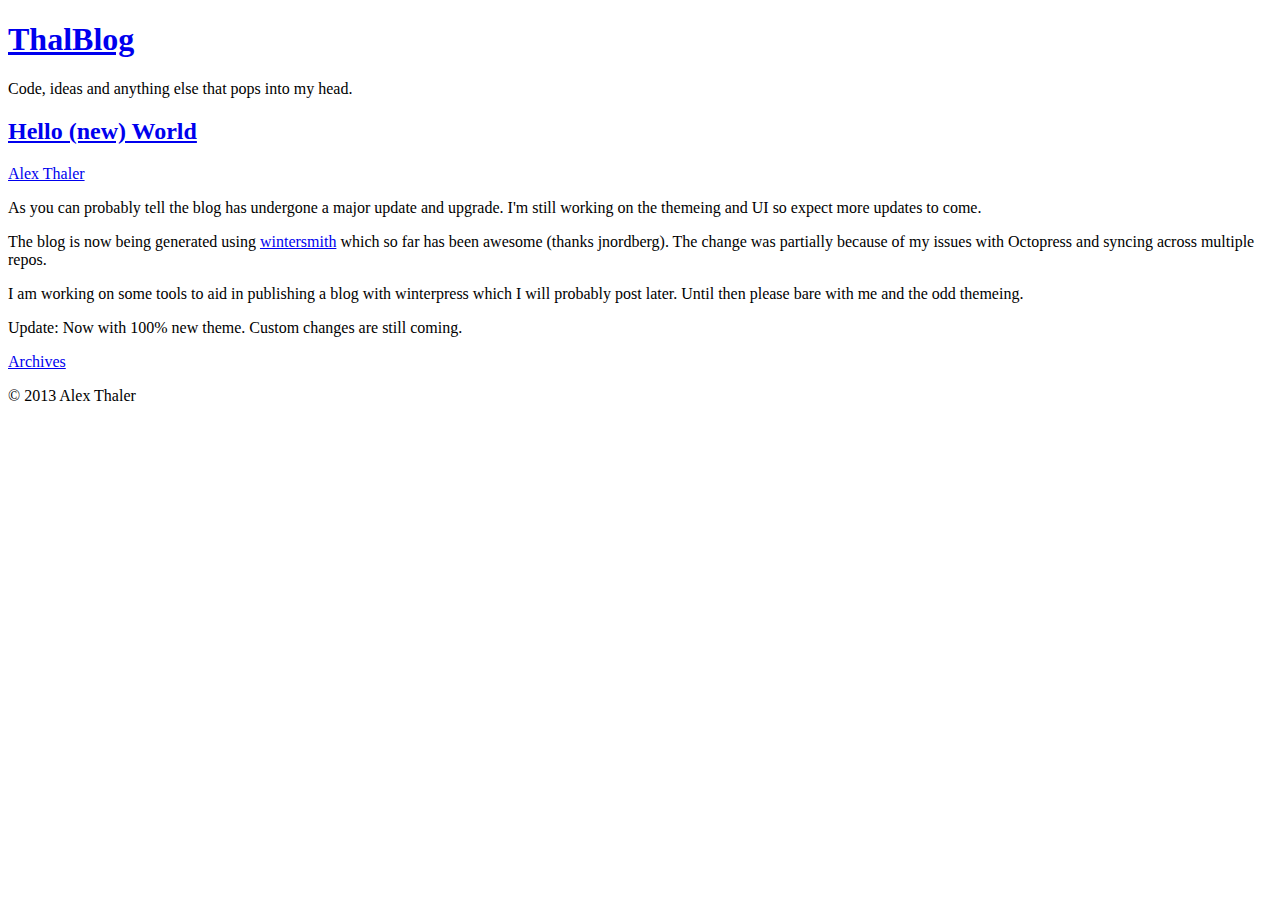
==== index.html @ 887e19d9 "update on 4-6-2013 1100" ====
<!DOCTYPE html>
<html lang="en">
  <head>
    <meta charset="utf-8">
    <title>ThalBlog
    </title>
    <link rel="alternate" href="http://alexthaler.github.io/feed.xml" type="application/rss+xml" title="Code, ideas and anything else that pops into my head.">
    <link rel="stylesheet" href="/css/main.css">
  </head>
  <body>
    <header>
      <div class="inner">
        <h1><a href="http://alexthaler.github.io" class="darklink">ThalBlog</a></h1>
        <p>Code, ideas and anything else that pops into my head.</p>
      </div>
    </header>
    <div id="content">
      <article class="post">
        <header>
          <h2><a href="/articles/hello_world/">Hello (new) World</a></h2>
          <p><span class="author"><a href="mailto:alexgthaler@gmail.com">Alex Thaler</a></span>
          </p>
        </header>
        <section class="content"><p>As you can probably tell the blog has undergone a major update and upgrade.  I&apos;m still working on the themeing and UI so expect more updates to come.  

</p>
<p>The blog is now being generated using <a href="http://jnordberg.github.com/wintersmith/">wintersmith</a> which so far has been awesome (thanks jnordberg).  The change was partially because of my issues with Octopress and syncing across multiple repos.

</p>
<p>I am working on some tools to aid in publishing a blog with winterpress which I will probably post later.  Until then please bare with me and the odd themeing.  

</p>
<p>Update: Now with 100% new theme.  Custom changes are still coming.

</p>
</section>
      </article><a href="archive.html" id="archive" class="darklink">Archives</a>
    </div>
    <footer>
      <div class="inner">
        <p>&copy; 2013 Alex Thaler</p>
      </div>
    </footer>
  </body>
</html>
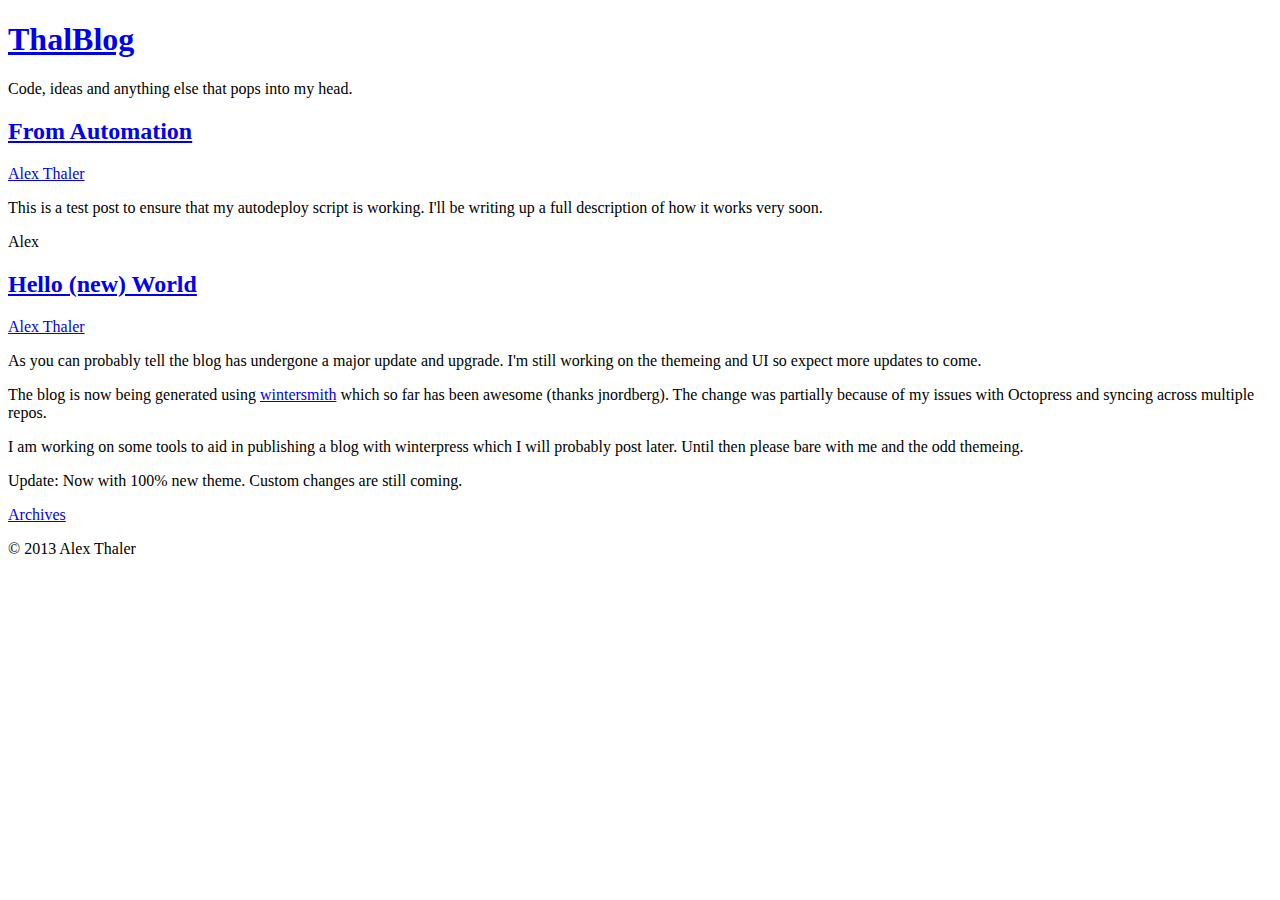
==== commit 1655741d: "Update at Sat Apr  6 11:46:32 CDT 2013" ====
--- a/index.html
+++ b/index.html
@@ -15,6 +15,18 @@
       </div>
     </header>
     <div id="content">
+      <article class="post">
+        <header>
+          <h2><a href="/articles/from_automation/">From Automation</a></h2>
+          <p><span class="author"><a href="mailto:alexgthaler@gmail.com">Alex Thaler</a></span>
+          </p>
+        </header>
+        <section class="content"><p>This is a test post to ensure that my autodeploy script is working.  I&apos;ll be writing up a full description of how it works very soon.
+
+</p>
+<p>Alex</p>
+</section>
+      </article>
       <article class="post">
         <header>
           <h2><a href="/articles/hello_world/">Hello (new) World</a></h2>
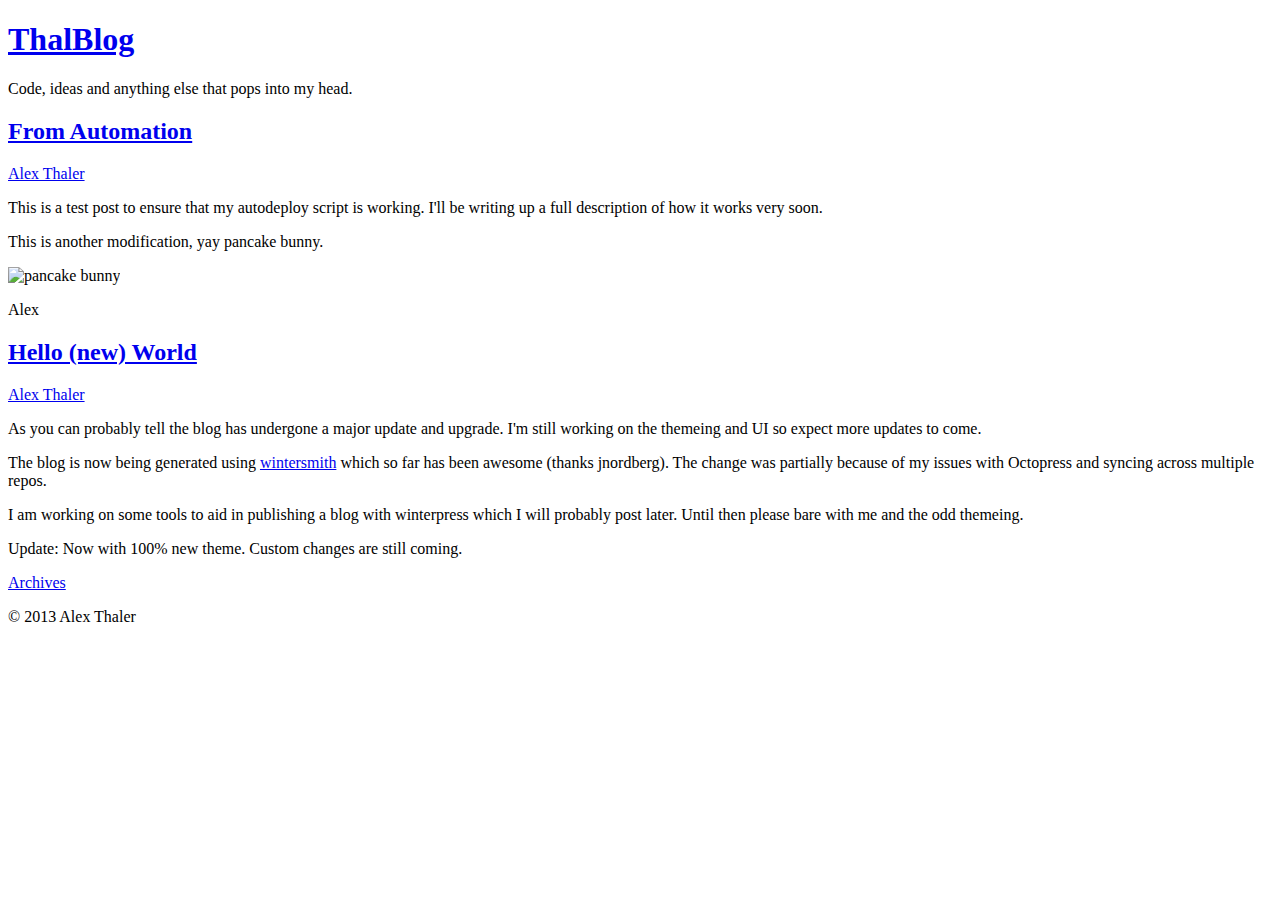
==== commit 84e80c31: "Update at Sat Apr  6 11:54:45 CDT 2013" ====
--- a/index.html
+++ b/index.html
@@ -22,6 +22,12 @@
           </p>
         </header>
         <section class="content"><p>This is a test post to ensure that my autodeploy script is working.  I&apos;ll be writing up a full description of how it works very soon.
+
+</p>
+<p>This is another modification, yay pancake bunny.
+
+</p>
+<p><img src="http://2.bp.blogspot.com/_PdnZ8gzHzOw/RtPSE1XxIAI/AAAAAAAAAZ4/iJvmpB_VLdo/s400/bunny_pancake.jpg" alt="pancake bunny">
 
 </p>
 <p>Alex</p>
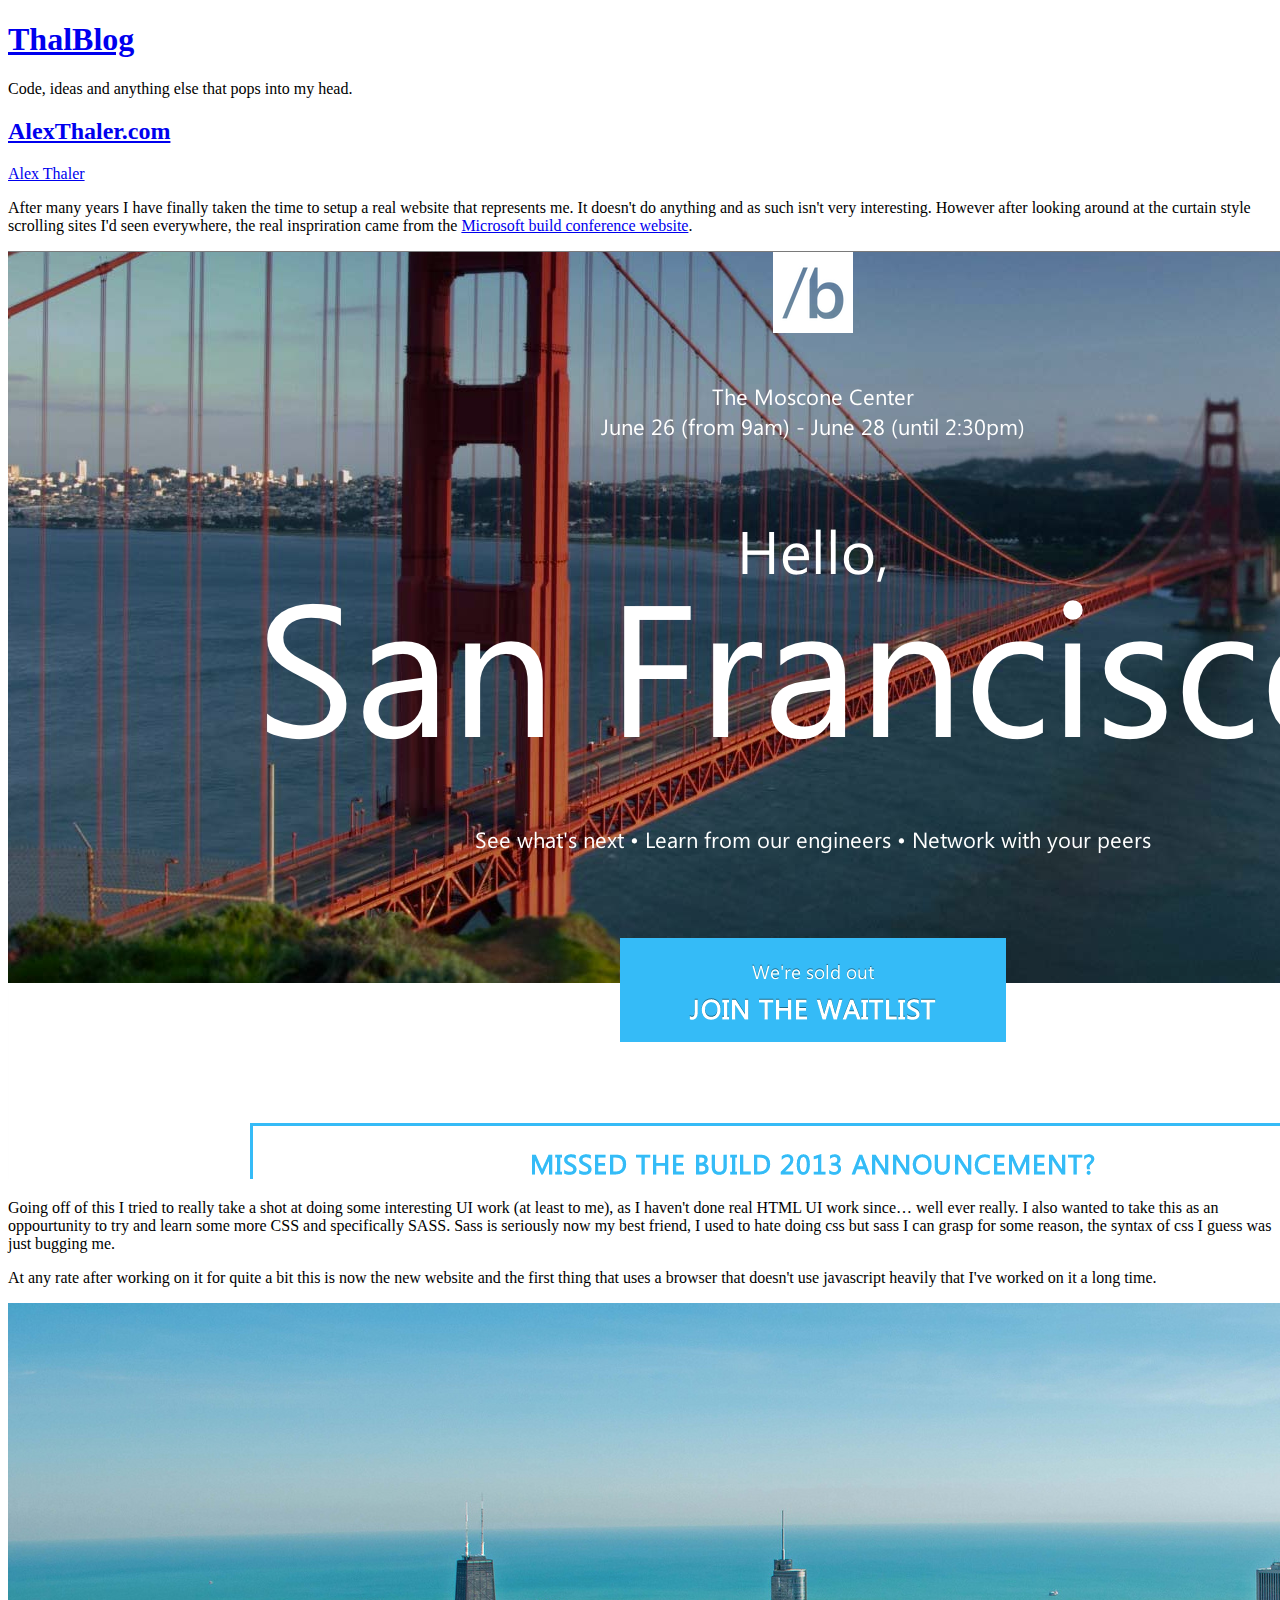
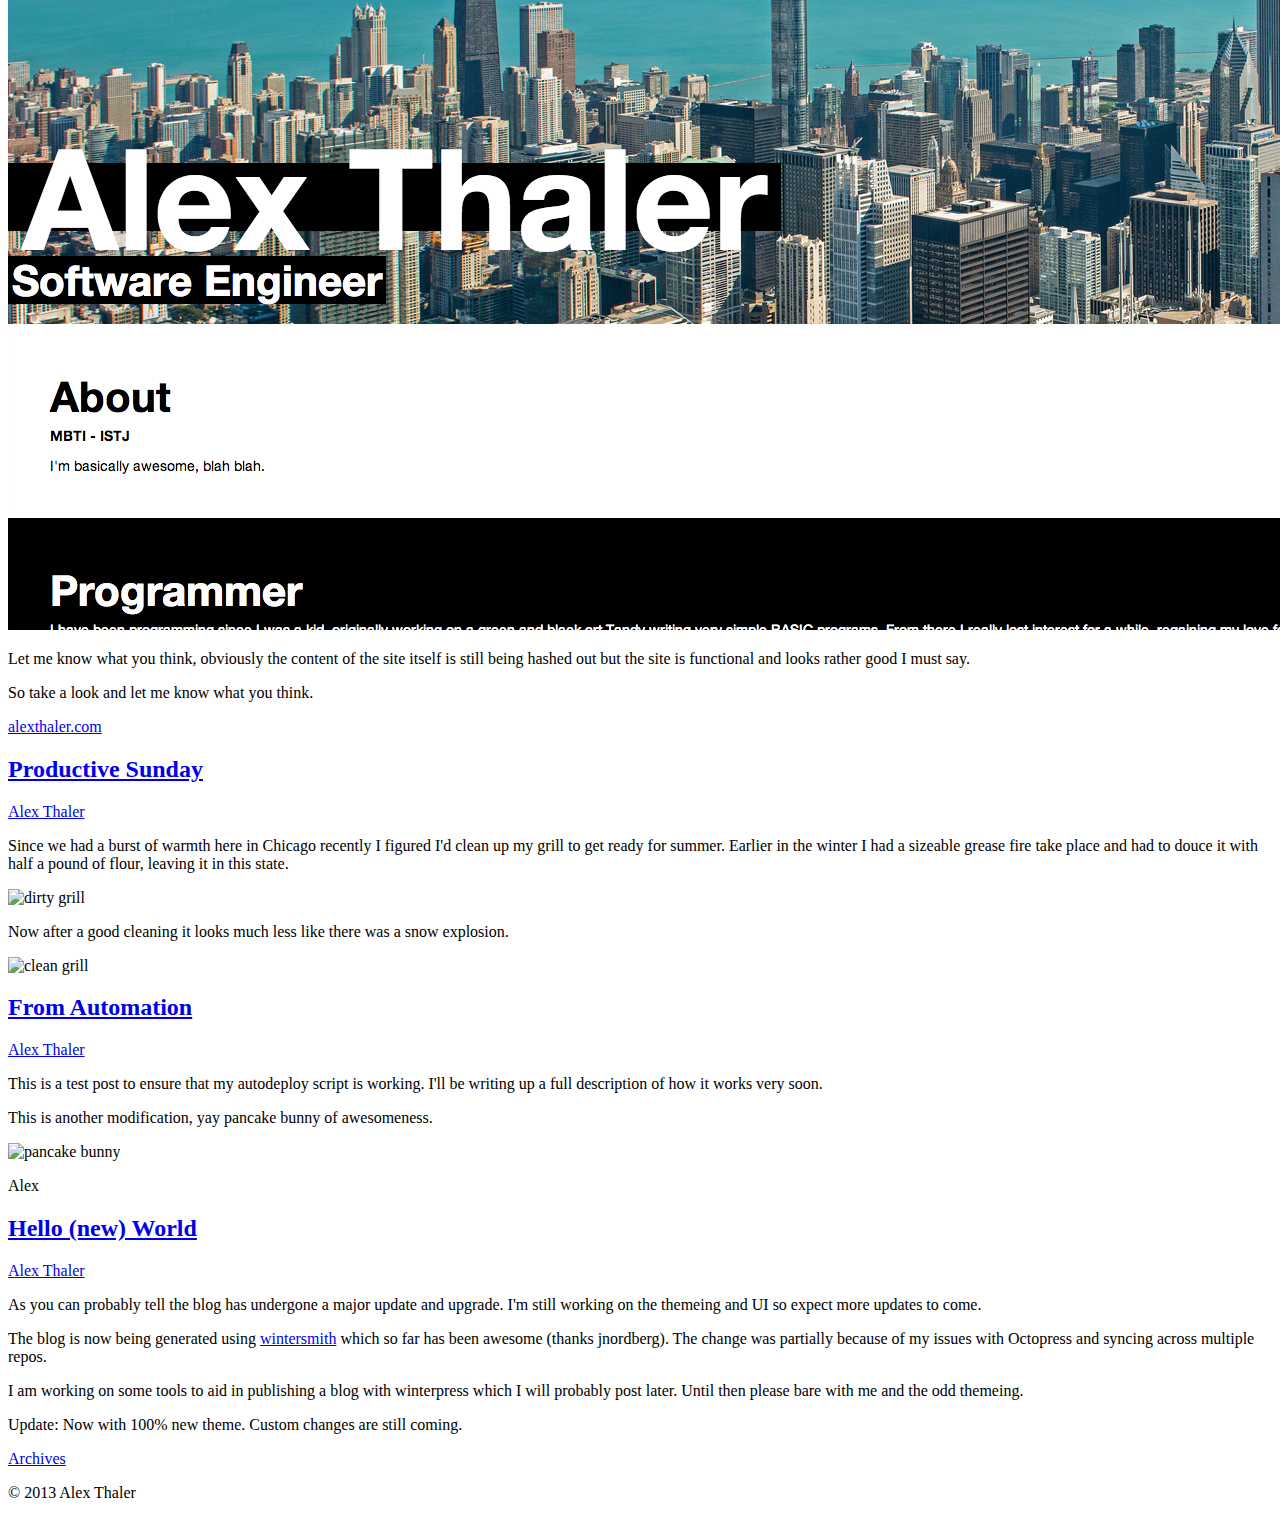
==== commit ea4bb117: "Update at Sat Apr 20 13:13:17 CDT 2013" ====
--- a/index.html
+++ b/index.html
@@ -6,6 +6,17 @@
     </title>
     <link rel="alternate" href="http://alexthaler.github.io/feed.xml" type="application/rss+xml" title="Code, ideas and anything else that pops into my head.">
     <link rel="stylesheet" href="/css/main.css">
+    <script type="text/javascript">
+      var _gaq = _gaq || [];
+      _gaq.push(['_setAccount', 'UA-37141391-1']);
+      _gaq.push(['_trackPageview']);
+      
+      (function() {
+        var ga = document.createElement('script'); ga.type = 'text/javascript'; ga.async = true;
+        ga.src = ('https:' == document.location.protocol ? 'https://ssl' : 'http://www') + '.google-analytics.com/ga.js';
+        var s = document.getElementsByTagName('script')[0]; s.parentNode.insertBefore(ga, s);
+      })();
+    </script>
   </head>
   <body>
     <header>
@@ -17,6 +28,54 @@
     <div id="content">
       <article class="post">
         <header>
+          <h2><a href="/articles/new_website/">AlexThaler.com</a></h2>
+          <p><span class="author"><a href="mailto:alexgthaler@gmail.com">Alex Thaler</a></span>
+          </p>
+        </header>
+        <section class="content"><p>After many years I have finally taken the time to setup a real website that represents me.  It doesn&apos;t do anything and as such isn&apos;t very interesting.  However after looking around at the curtain style scrolling sites I&apos;d seen everywhere, the real inspriration came from the <a href="http://www.buildwindows.com/">Microsoft build conference website</a>.
+
+</p>
+<p><img src="/img/msft-build-screenie.png" alt="screenshot of the build page incase it is removed">
+
+</p>
+<p>Going off of this I tried to really take a shot at doing some interesting UI work (at least to me), as I haven&apos;t done real HTML UI work since… well ever really.  I also wanted to take this as an oppourtunity to try and learn some more CSS and specifically SASS.  Sass is seriously now my best friend, I used to hate doing css but sass I can grasp for some reason, the syntax of css I guess was just bugging me.  
+
+</p>
+<p>At any rate after working on it for quite a bit this is now the new website and the first thing that uses a browser that doesn&apos;t use javascript heavily that I&apos;ve worked on it a long time.  
+
+</p>
+<p><a href="http://www.alexthaler.com"><img src="/img/site-screenie.png" alt="it&apos;s sooo pretty!"></a>
+
+</p>
+<p>Let me know what you think, obviously the content of the site itself is still being hashed out but the site is functional and looks rather good I must say.   
+
+</p>
+<p>So take a look and let me know what you think.
+
+</p>
+<p><a href="http://www.alexthaler.com">alexthaler.com</a> </p>
+</section>
+      </article>
+      <article class="post">
+        <header>
+          <h2><a href="/articles/grill_clean/">Productive Sunday</a></h2>
+          <p><span class="author"><a href="mailto:alexgthaler@gmail.com">Alex Thaler</a></span>
+          </p>
+        </header>
+        <section class="content"><p>Since we had a burst of warmth here in Chicago recently I figured I&apos;d clean up my grill to get ready for summer.  Earlier in the winter I had a sizeable grease fire take place and had to douce it with half a pound of flour, leaving it in this state.
+
+</p>
+<p><img src="/img/dirtygrill.JPG" alt="dirty grill">
+
+</p>
+<p>Now after a good cleaning it looks much less like there was a snow explosion.
+
+</p>
+<p><img src="/img/cleangrill.JPG" alt="clean grill"></p>
+</section>
+      </article>
+      <article class="post">
+        <header>
           <h2><a href="/articles/from_automation/">From Automation</a></h2>
           <p><span class="author"><a href="mailto:alexgthaler@gmail.com">Alex Thaler</a></span>
           </p>
@@ -24,7 +83,7 @@
         <section class="content"><p>This is a test post to ensure that my autodeploy script is working.  I&apos;ll be writing up a full description of how it works very soon.
 
 </p>
-<p>This is another modification, yay pancake bunny.
+<p>This is another modification, yay pancake bunny of awesomeness.
 
 </p>
 <p><img src="http://2.bp.blogspot.com/_PdnZ8gzHzOw/RtPSE1XxIAI/AAAAAAAAAZ4/iJvmpB_VLdo/s400/bunny_pancake.jpg" alt="pancake bunny">
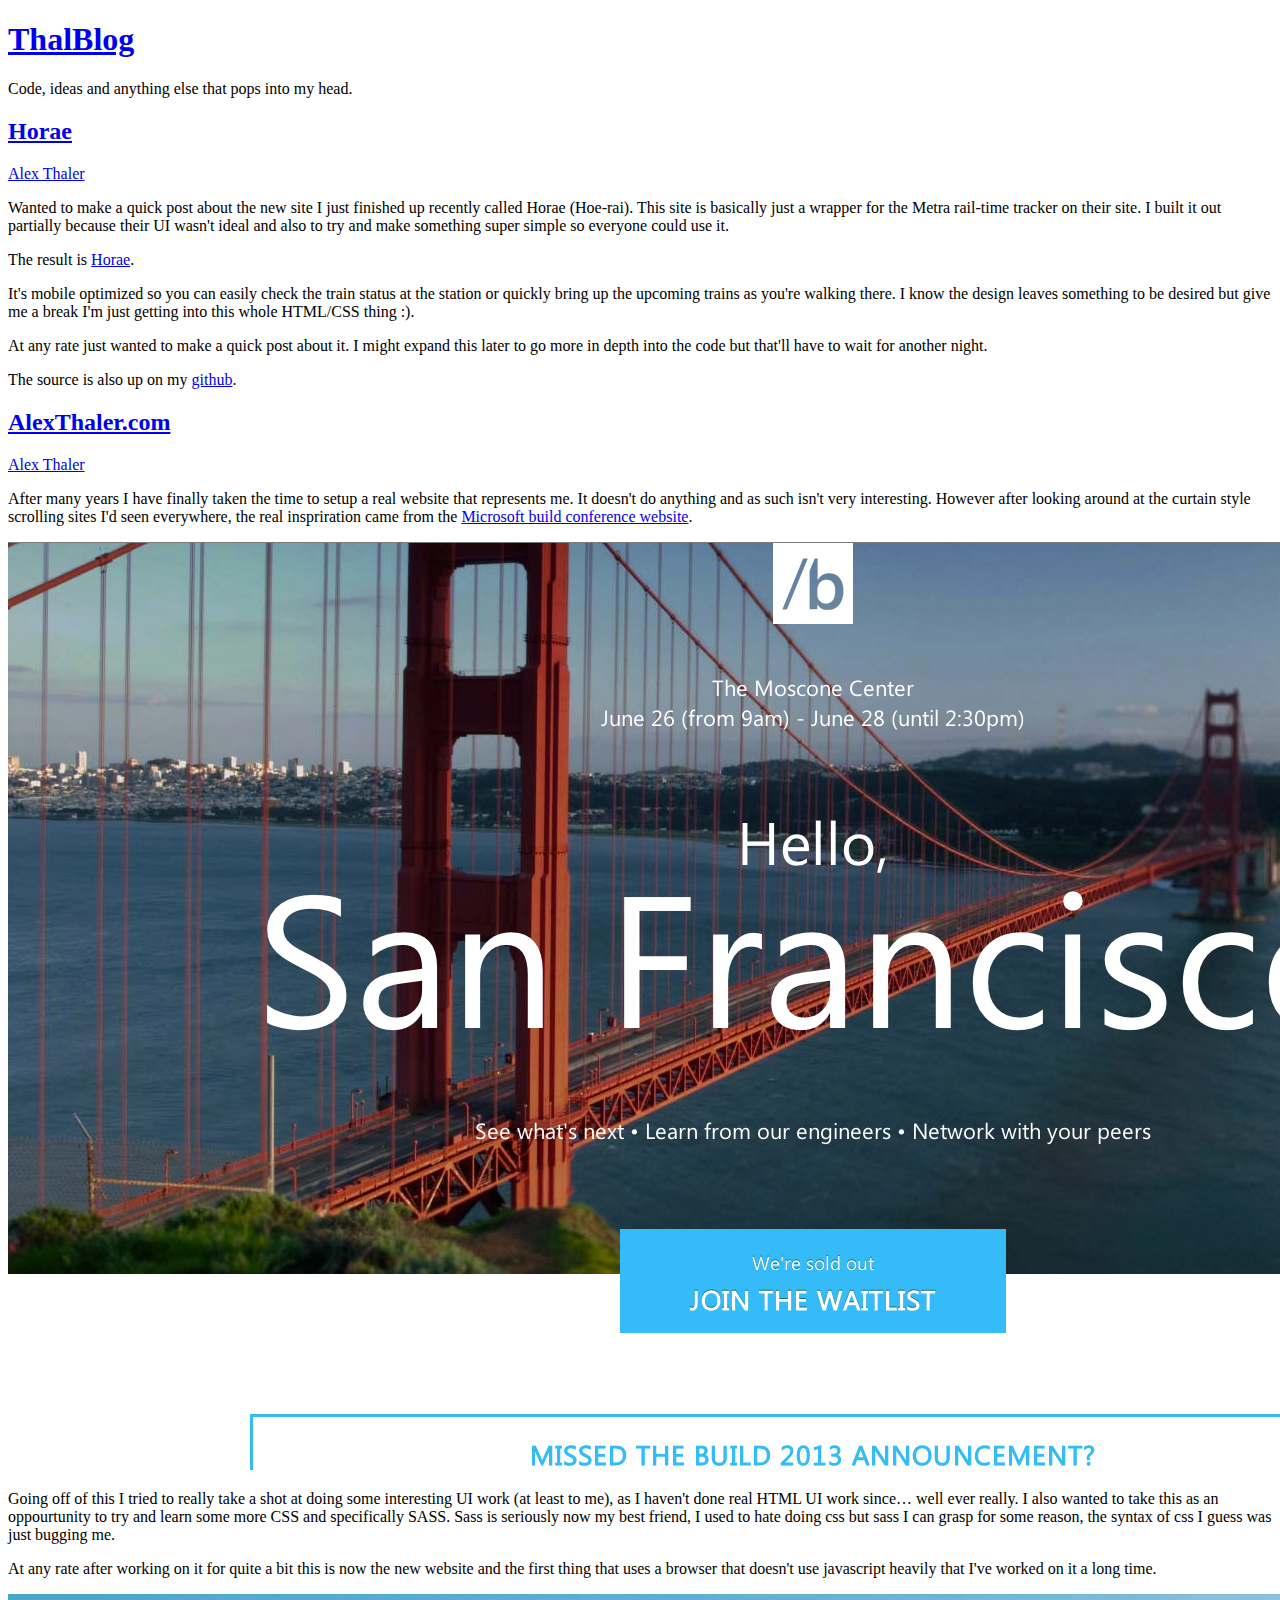
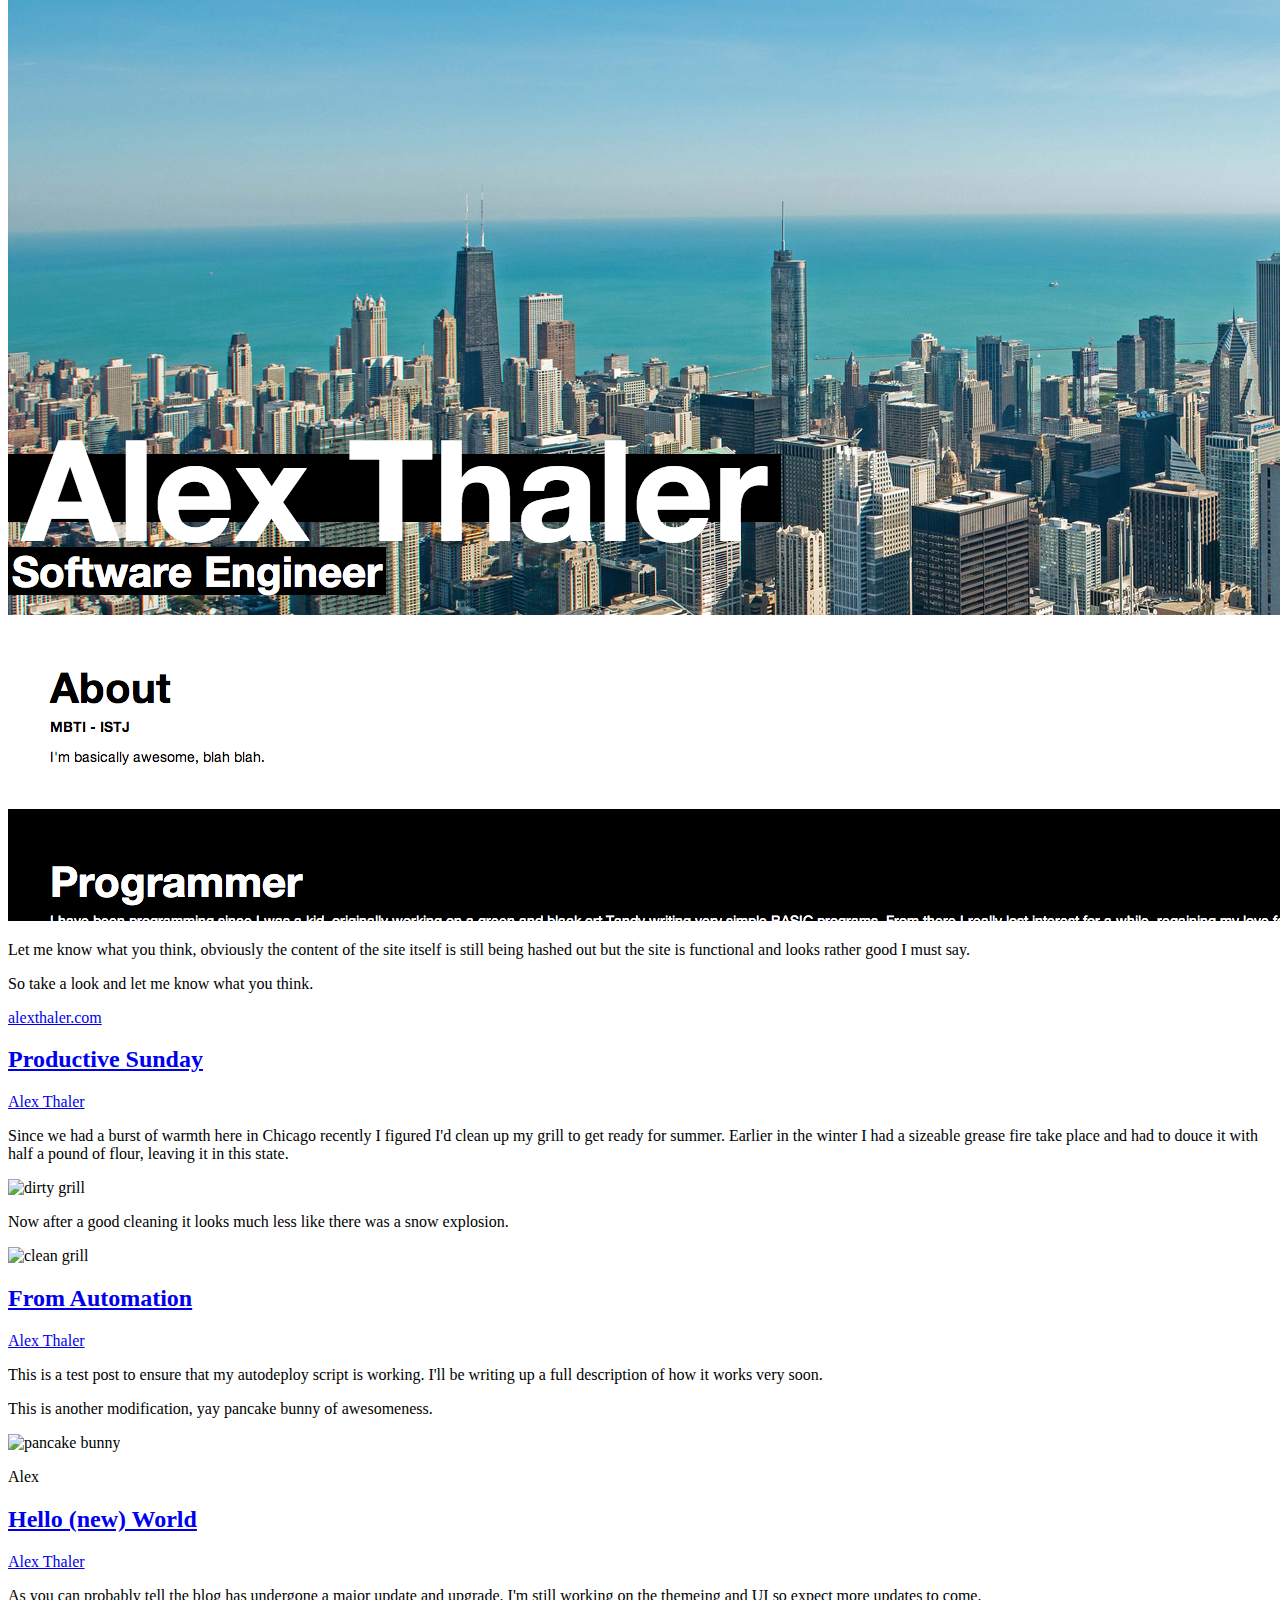
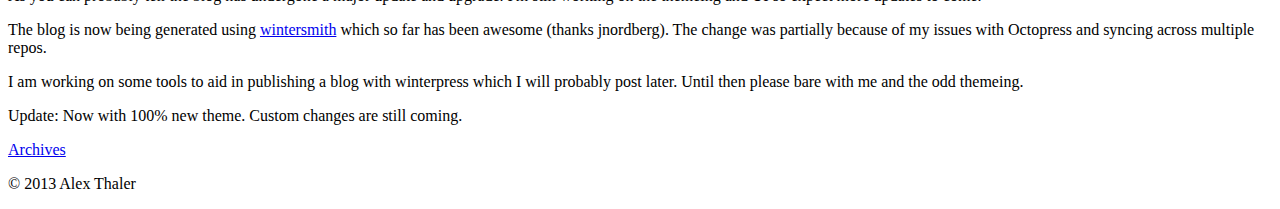
==== commit f9746b52: "Update at Mon Apr 22 22:31:40 CDT 2013" ====
--- a/index.html
+++ b/index.html
@@ -26,6 +26,27 @@
       </div>
     </header>
     <div id="content">
+      <article class="post">
+        <header>
+          <h2><a href="/articles/horae/">Horae</a></h2>
+          <p><span class="author"><a href="mailto:alexgthaler@gmail.com">Alex Thaler</a></span>
+          </p>
+        </header>
+        <section class="content"><p>Wanted to make a quick post about the new site I just finished up recently called Horae (Hoe-rai).  This site is basically just a wrapper for the Metra rail-time tracker on their site.  I built it out partially because their UI wasn&apos;t ideal and also to try and make something super simple so everyone could use it.  
+
+</p>
+<p>The result is <a href="http://horae.herokuapp.com">Horae</a>.  
+
+</p>
+<p>It&apos;s mobile optimized so you can easily check the train status at the station or quickly bring up the upcoming trains as you&apos;re walking there.  I know the design leaves something to be desired but give me a break I&apos;m just getting into this whole HTML/CSS thing :).  
+
+</p>
+<p>At any rate just wanted to make a quick post about it.  I might expand this later to go more in depth into the code but that&apos;ll have to wait for another night.  
+
+</p>
+<p>The source is also up on my <a href="http://www.github.com/alexthaler/Horae">github</a>.</p>
+</section>
+      </article>
       <article class="post">
         <header>
           <h2><a href="/articles/new_website/">AlexThaler.com</a></h2>
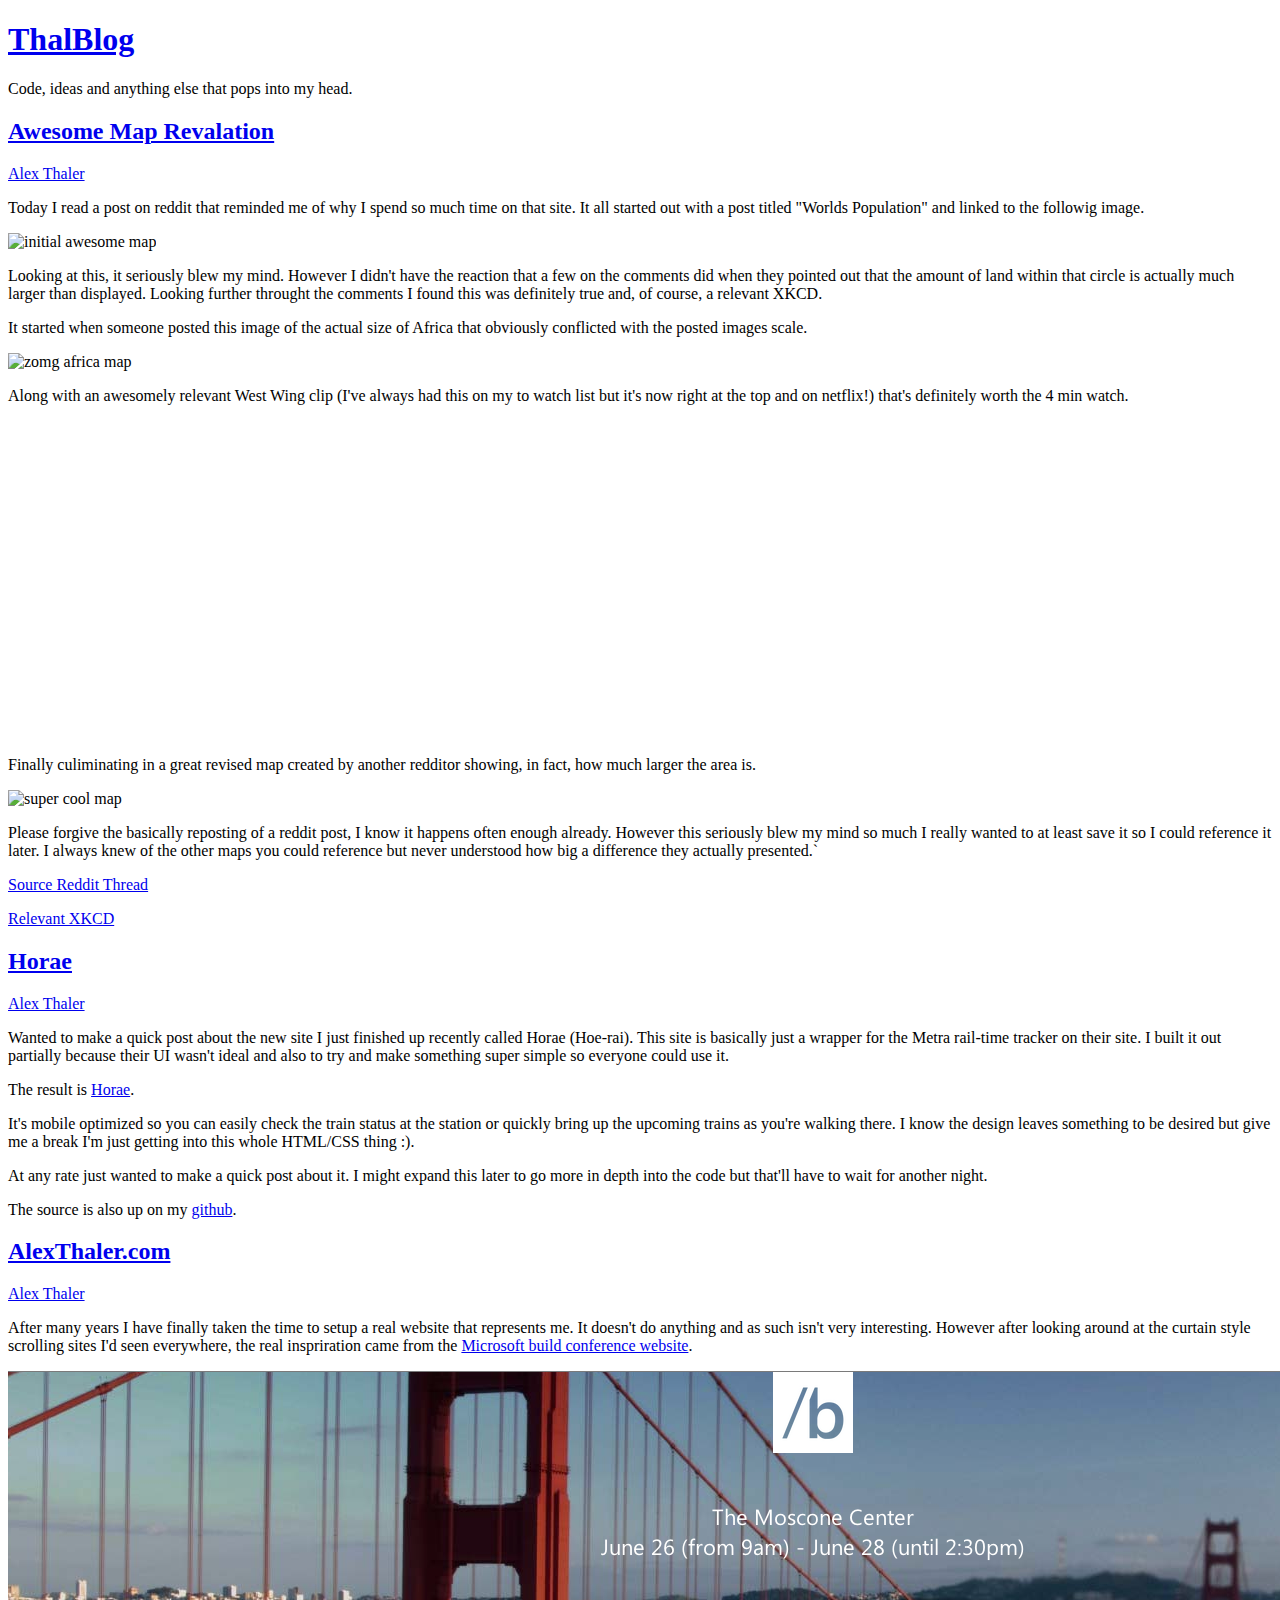
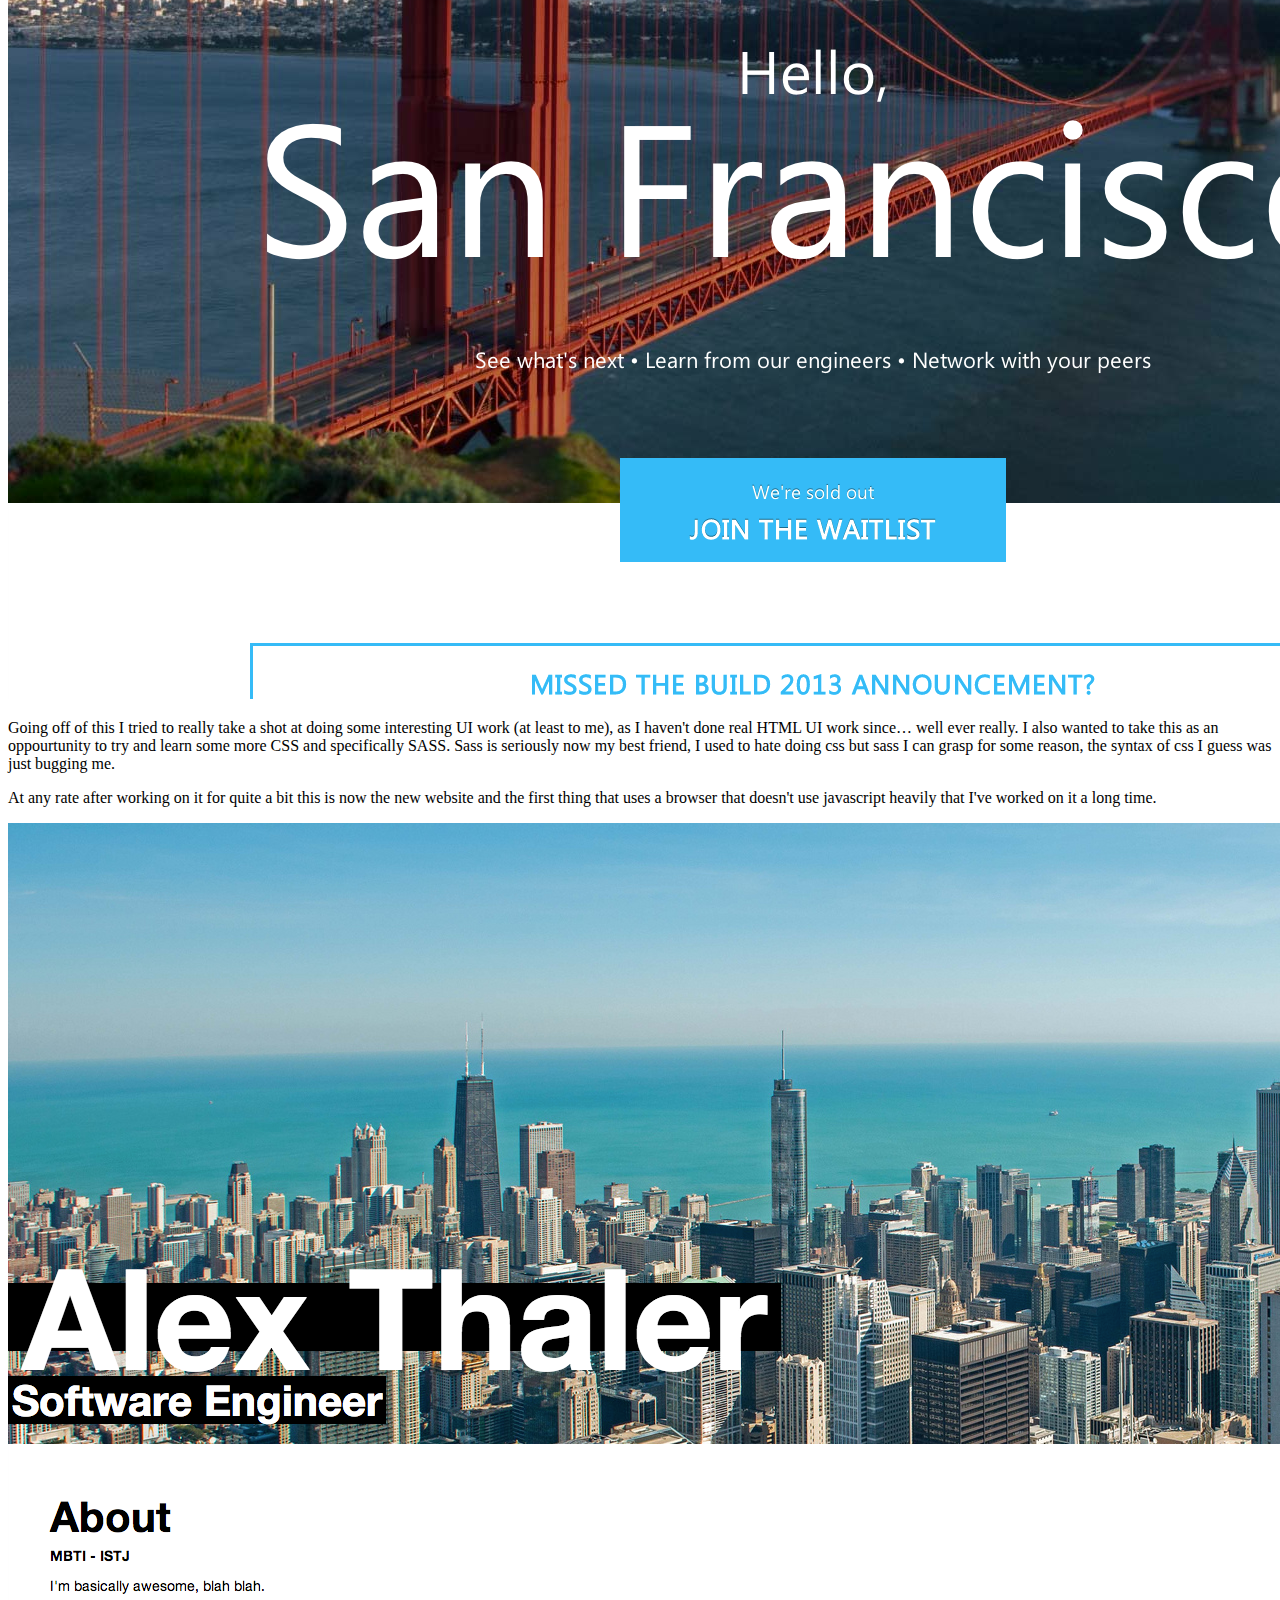
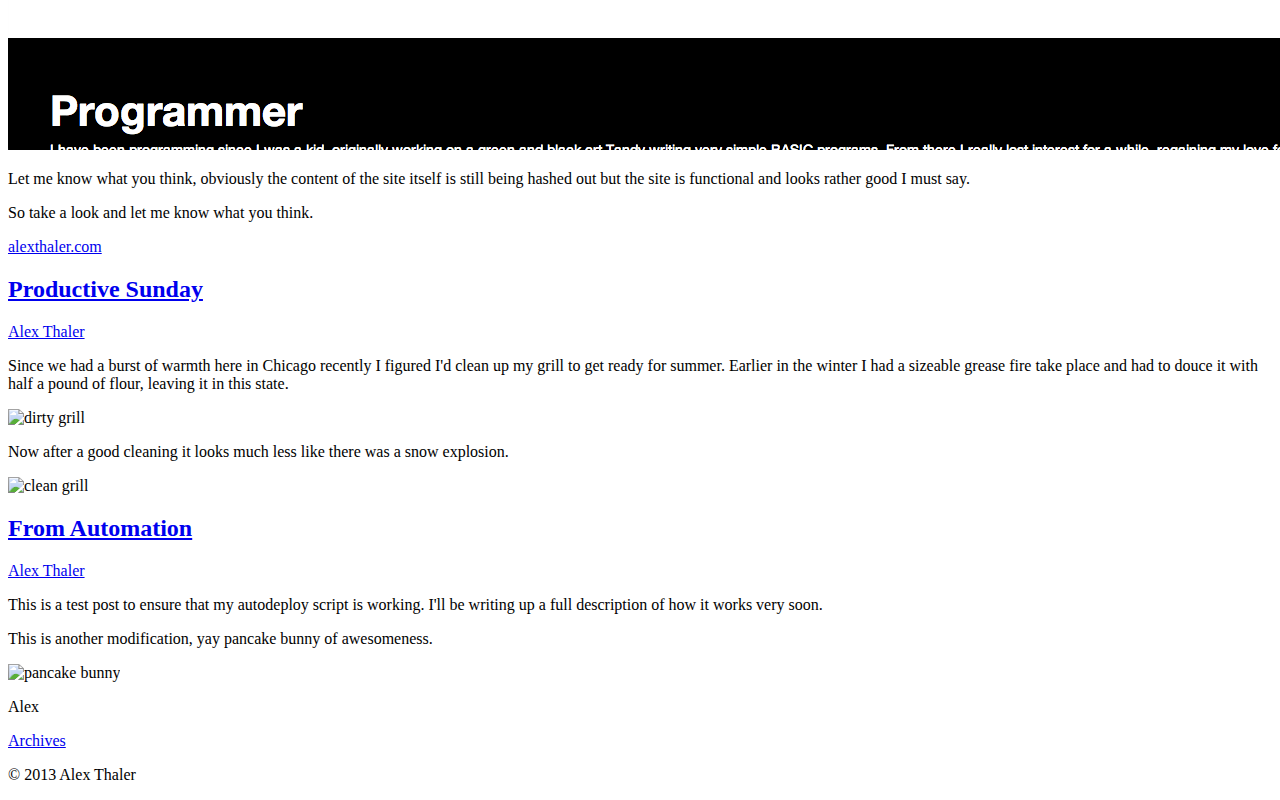
==== commit f5e7194e: "Update at Mon May  6 23:12:27 CDT 2013" ====
--- a/index.html
+++ b/index.html
@@ -26,6 +26,47 @@
       </div>
     </header>
     <div id="content">
+      <article class="post">
+        <header>
+          <h2><a href="/articles/awesome_map/">Awesome Map Revalation</a></h2>
+          <p><span class="author"><a href="mailto:alexgthaler@gmail.com">Alex Thaler</a></span>
+          </p>
+        </header>
+        <section class="content"><p>Today I read a post on reddit that reminded me of why I spend so much time on that site.  It all started out with a post titled &quot;Worlds Population&quot; and linked to the followig image.
+
+</p>
+<p><img src="http://i.imgur.com/sJotonD.jpeg" alt="initial awesome map">
+
+</p>
+<p>Looking at this, it seriously blew my mind.  However I didn&apos;t have the reaction that a few on the comments did when they pointed out that the amount of land within that circle is actually much larger than displayed.  Looking further throught the comments I found this was definitely true and, of course, a relevant XKCD.  
+
+</p>
+<p>It started when someone posted this image of the actual size of Africa that obviously conflicted with the posted images scale. 
+
+</p>
+<p><img src="http://i.imgur.com/uGTm3Wv.jpg" alt="zomg africa map">
+
+</p>
+<p>Along with an awesomely relevant West Wing clip (I&apos;ve always had this on my to watch list but it&apos;s now right at the top and on netflix!) that&apos;s definitely worth the 4 min watch.  
+
+</p>
+<iframe width="420" height="315" src="http://www.youtube.com/embed/n8zBC2dvERM" frameborder="0" allowfullscreen></iframe>
+
+<p>Finally culiminating in a great revised map created by another redditor showing, in fact, how much larger the area is.
+
+</p>
+<p><img src="http://i.imgur.com/N7yPa7z.jpg" alt="super cool map">
+
+</p>
+<p>Please forgive the basically reposting of a reddit post, I know it happens often enough already.  However this seriously blew my mind so much I really wanted to at least save it so I could reference it later.  I always knew of the other maps you could reference but never understood how big a difference they actually presented.`
+
+</p>
+<p><a href="http://www.reddit.com/r/woahdude/comments/1dqw88/worlds_population_pic/">Source Reddit Thread</a>
+
+</p>
+<p><a href="http://xkcd.com/977/">Relevant XKCD</a></p>
+</section>
+      </article>
       <article class="post">
         <header>
           <h2><a href="/articles/horae/">Horae</a></h2>
@@ -112,26 +153,6 @@
 </p>
 <p>Alex</p>
 </section>
-      </article>
-      <article class="post">
-        <header>
-          <h2><a href="/articles/hello_world/">Hello (new) World</a></h2>
-          <p><span class="author"><a href="mailto:alexgthaler@gmail.com">Alex Thaler</a></span>
-          </p>
-        </header>
-        <section class="content"><p>As you can probably tell the blog has undergone a major update and upgrade.  I&apos;m still working on the themeing and UI so expect more updates to come.  
-
-</p>
-<p>The blog is now being generated using <a href="http://jnordberg.github.com/wintersmith/">wintersmith</a> which so far has been awesome (thanks jnordberg).  The change was partially because of my issues with Octopress and syncing across multiple repos.
-
-</p>
-<p>I am working on some tools to aid in publishing a blog with winterpress which I will probably post later.  Until then please bare with me and the odd themeing.  
-
-</p>
-<p>Update: Now with 100% new theme.  Custom changes are still coming.
-
-</p>
-</section>
       </article><a href="archive.html" id="archive" class="darklink">Archives</a>
     </div>
     <footer>
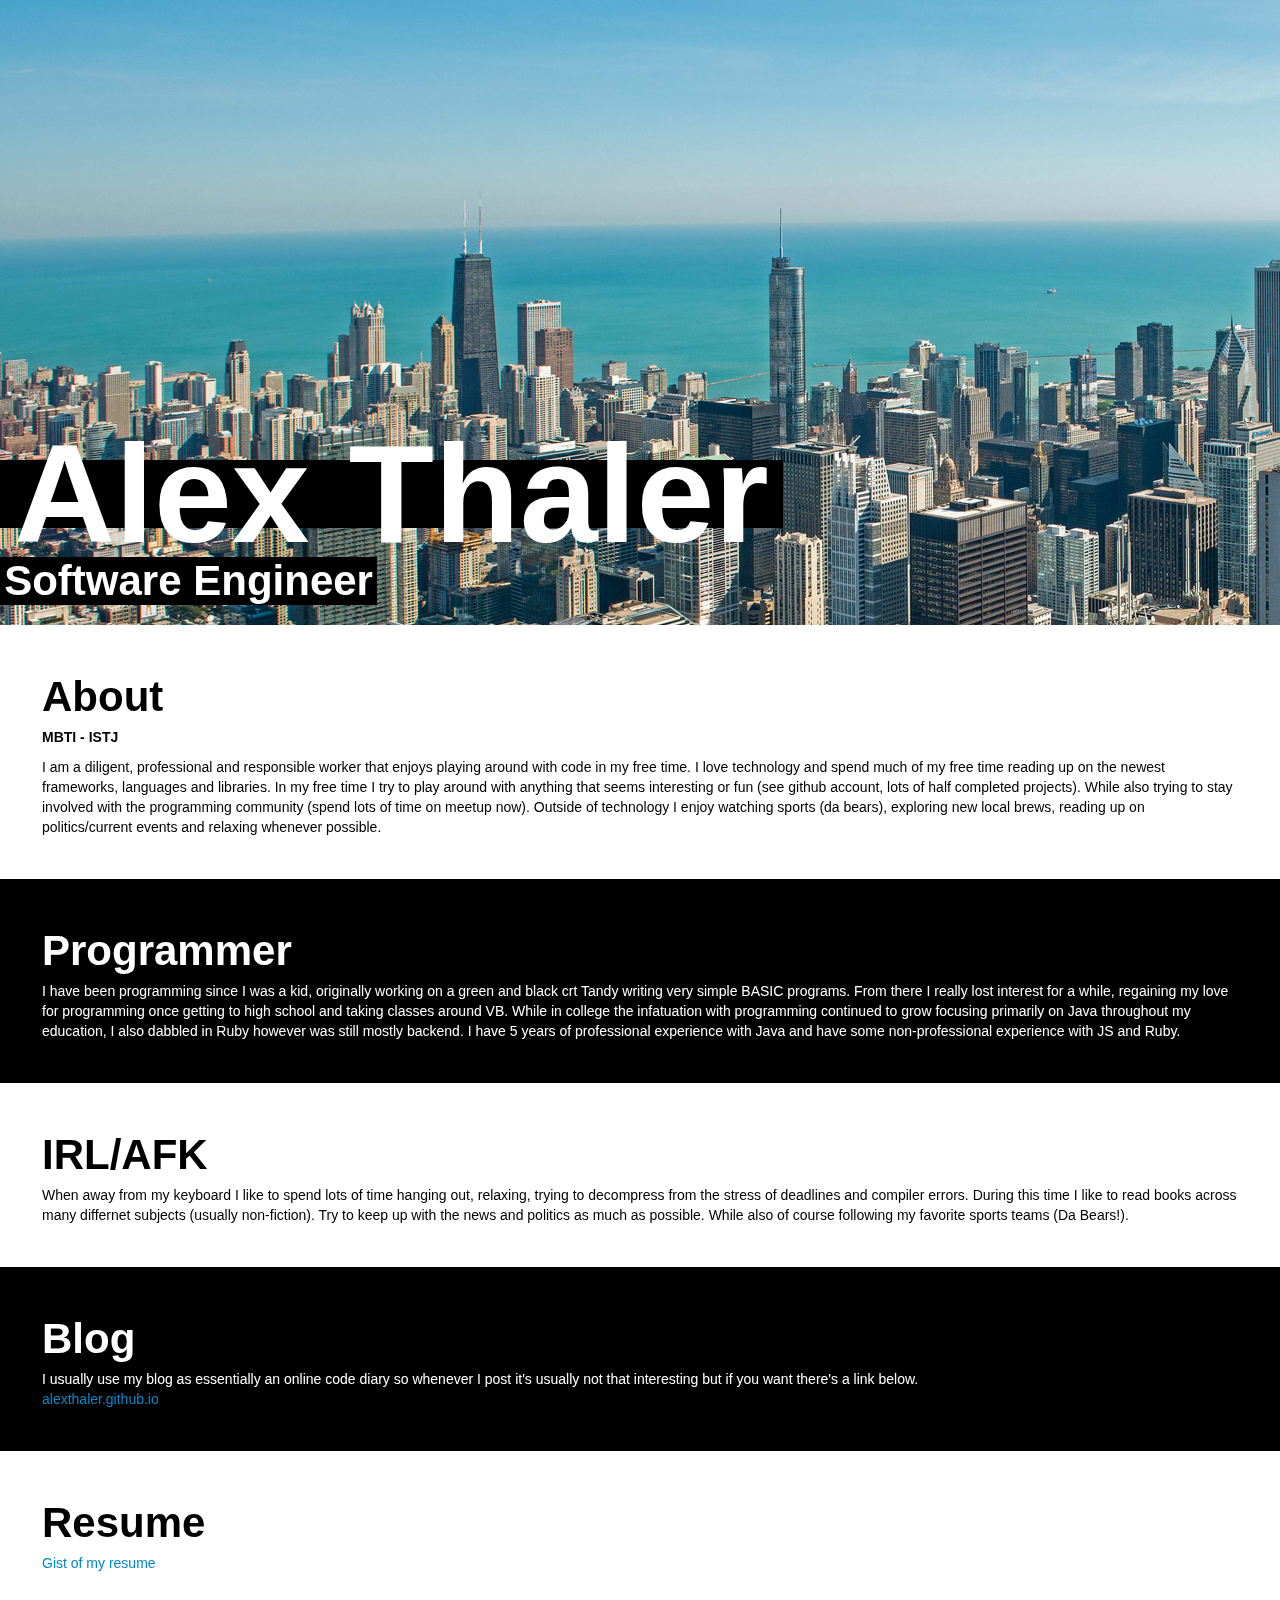
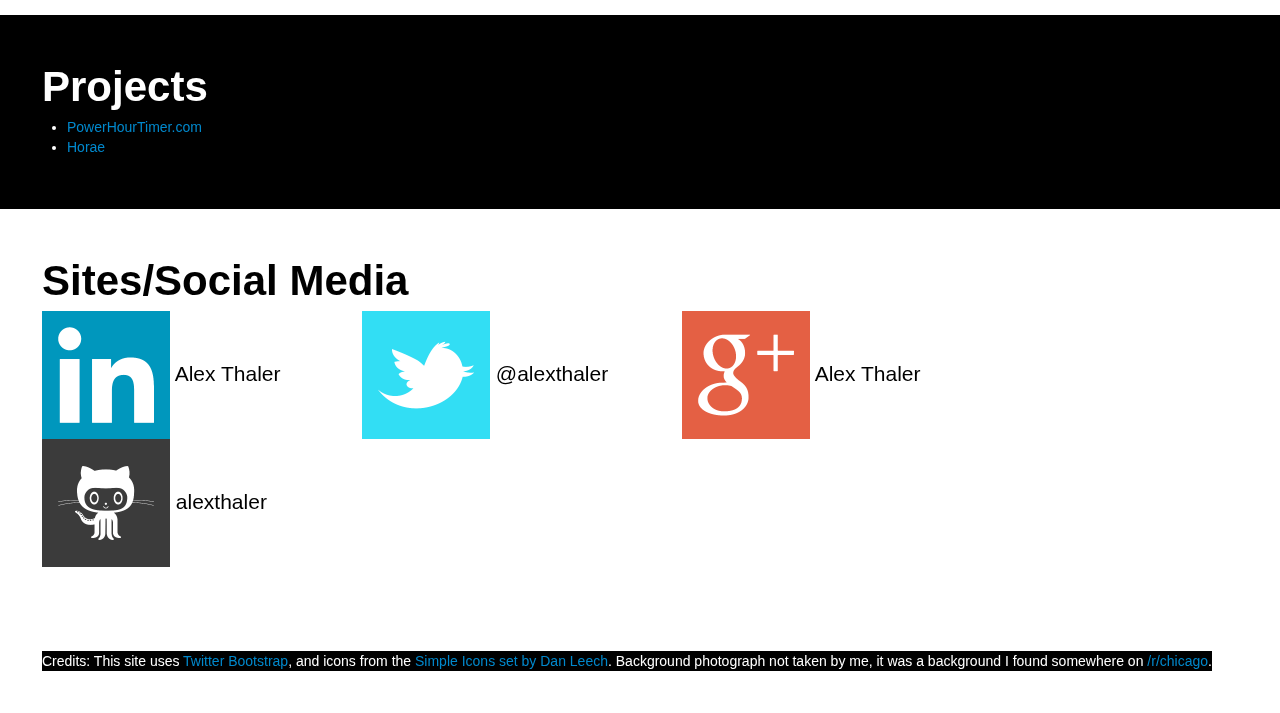
==== commit 2f5edd3e: "moving from blog to homepage" ====
--- a/index.html
+++ b/index.html
@@ -1,164 +1,119 @@
 <!DOCTYPE html>
 <html lang="en">
-  <head>
-    <meta charset="utf-8">
-    <title>ThalBlog
-    </title>
-    <link rel="alternate" href="http://alexthaler.github.io/feed.xml" type="application/rss+xml" title="Code, ideas and anything else that pops into my head.">
-    <link rel="stylesheet" href="/css/main.css">
-    <script type="text/javascript">
-      var _gaq = _gaq || [];
-      _gaq.push(['_setAccount', 'UA-37141391-1']);
-      _gaq.push(['_trackPageview']);
-      
-      (function() {
-        var ga = document.createElement('script'); ga.type = 'text/javascript'; ga.async = true;
-        ga.src = ('https:' == document.location.protocol ? 'https://ssl' : 'http://www') + '.google-analytics.com/ga.js';
-        var s = document.getElementsByTagName('script')[0]; s.parentNode.insertBefore(ga, s);
-      })();
-    </script>
-  </head>
-  <body>
-    <header>
-      <div class="inner">
-        <h1><a href="http://alexthaler.github.io" class="darklink">ThalBlog</a></h1>
-        <p>Code, ideas and anything else that pops into my head.</p>
-      </div>
-    </header>
-    <div id="content">
-      <article class="post">
-        <header>
-          <h2><a href="/articles/awesome_map/">Awesome Map Revalation</a></h2>
-          <p><span class="author"><a href="mailto:alexgthaler@gmail.com">Alex Thaler</a></span>
-          </p>
-        </header>
-        <section class="content"><p>Today I read a post on reddit that reminded me of why I spend so much time on that site.  It all started out with a post titled &quot;Worlds Population&quot; and linked to the followig image.
+<head>
+	<link rel="stylesheet" href="css/main.css">
+	<link href="css/bootstrap.min.css" rel="stylesheet" media="screen">
+	<script>
+		(function(i,s,o,g,r,a,m){i['GoogleAnalyticsObject']=r;i[r]=i[r]||function(){
+			(i[r].q=i[r].q||[]).push(arguments)},i[r].l=1*new Date();a=s.createElement(o),
+			m=s.getElementsByTagName(o)[0];a.async=1;a.src=g;m.parentNode.insertBefore(a,m)
+		})(window,document,'script','//www.google-analytics.com/analytics.js','ga');
 
-</p>
-<p><img src="http://i.imgur.com/sJotonD.jpeg" alt="initial awesome map">
+		ga('create', 'UA-40290025-1', 'alexthaler.com');
+		ga('send', 'pageview');
+	</script>
+</head>
+<body>
+	<div class="overlay">
+		<header>
+			<div id="title">
+				<h1>Alex Thaler</h1>
+			</div>
+			<h3> Software Engineer <h2>
+			</header>
+			
+			<section class="banner banner-light" id="about">
+				<h1 class="title">About</h1>
+				<h5>MBTI - ISTJ</h5>
+				<span>
+					I am a diligent, professional and responsible worker that enjoys playing around with code in my free time. I love technology and spend much of my free time reading up on the newest frameworks, languages and libraries.  In my free time I try to play around with anything that seems interesting or fun (see github account, lots of half completed projects).  While also trying to stay involved with the programming community (spend lots of time on meetup now). Outside of technology I enjoy watching sports (da bears), exploring new local brews, reading up on politics/current events and relaxing whenever possible.
+				</span>
+			</section>
 
-</p>
-<p>Looking at this, it seriously blew my mind.  However I didn&apos;t have the reaction that a few on the comments did when they pointed out that the amount of land within that circle is actually much larger than displayed.  Looking further throught the comments I found this was definitely true and, of course, a relevant XKCD.  
+			<section class="banner banner-dark" id="programmer">
+				<h1 class="title">Programmer</h1>
+				<span class="content">
+					I have been programming since I was a kid, originally working on a green and black crt Tandy writing very simple BASIC programs.  From there I really lost interest for a while, regaining my love for programming once getting to high school and taking classes around VB.  While in college the infatuation with programming continued to grow focusing primarily on Java throughout my education, I also dabbled in Ruby however was still mostly backend.  I have 5 years of professional experience with Java and have some non-professional experience with JS and Ruby.
+				</span>
+			</section>
 
-</p>
-<p>It started when someone posted this image of the actual size of Africa that obviously conflicted with the posted images scale. 
+			<section class="banner banner-light" id="interests">
+				<h1 class="title">IRL/AFK</h1>
+				<span class="content">When away from my keyboard I like to spend lots of time hanging out, relaxing, trying to decompress from the stress of deadlines and compiler errors.  During this time I like to read books across many differnet subjects (usually non-fiction).  Try to keep up with the news and politics as much as possible.  While also of course following my favorite sports teams (Da Bears!).</span>
+			</section>
 
-</p>
-<p><img src="http://i.imgur.com/uGTm3Wv.jpg" alt="zomg africa map">
+			<section class="banner banner-dark" id="blog">
+				<h1 class="title">Blog</h1>
+				<span class="content">I usually use my blog as essentially an online code diary so whenever I post it's usually not that interesting but if you want there's a link below.  
+					<br>
+					<a href="http://alexthaler.github.io">alexthaler.github.io</a>
+				</span>
+			</section>
 
-</p>
-<p>Along with an awesomely relevant West Wing clip (I&apos;ve always had this on my to watch list but it&apos;s now right at the top and on netflix!) that&apos;s definitely worth the 4 min watch.  
+			<section class="banner banner-light" id="resume">
+				<h1 class="title">Resume</h1>
+				<span class="content">
+					<a href="https://gist.github.com/alexthaler/5426576#file-text-resume">Gist of my resume</a>
+				</span>	
+			</section>
 
-</p>
-<iframe width="420" height="315" src="http://www.youtube.com/embed/n8zBC2dvERM" frameborder="0" allowfullscreen></iframe>
+			<section class="banner banner-dark" id="projects">
+				<h1 class="title">Projects</h1>
+				<span class="content">
+					<ul>
+            <li><a href="http://www.powerhourtimer.com">PowerHourTimer.com</a></li>
+            <li><a href="http://horae.herokuapp.com/">Horae</a></li>
+					</ul>
+				</span>
+			</section>
 
-<p>Finally culiminating in a great revised map created by another redditor showing, in fact, how much larger the area is.
+			<section class="banner banner-light" id="socialmedia">
+				<h1 class="title">Sites/Social Media</h1>
+				<div class="row">
+					<a href="http://www.linkedin.com/pub/alex-thaler/38/793/315">
+						<div class="span4">
+							<div class="socialmedia">
+								<img src="img/linkedin.png" alt="linkedin">
+								Alex Thaler
+							</div>
+						</div>
+					</a>
+					<a href="http://www.twitter.com/alexthaler">
+						<div class="span4">
+							<div class="socialmedia">
+								<img src="img/twitter.png" alt="twitter">
+								@alexthaler
+							</div>
+						</div>
+					</a>
+					<a href="http://www.google.com/+AlexThaler">
+						<div class="span4">
+							<div class="socialmedia">
+								<img src="img/google-plus.png" alt="google plus">
+								Alex Thaler
+							</div>	
+						</div>
+					</a>
+					<a href="http://www.github.com/alexthaler">
+						<div class="span4">
+							<div class="socialmedia">
+								<img src="img/github.png" alt="github">
+								alexthaler
+							</div>	
+						</div>
+					</a>
+				</div>
+			</section>
 
-</p>
-<p><img src="http://i.imgur.com/N7yPa7z.jpg" alt="super cool map">
+			<section class="banner banner-trans" id="footer">
+				<span id="footercontent">
+					Credits:  This site uses <a href="http://twitter.github.io/bootstrap/">Twitter Bootstrap</a>, and icons from the <a href="http://www.softicons.com/free-icons/social-media-icons/simple-icons-by-dan-leech">Simple Icons set by Dan Leech</a>.  Background photograph not taken by me, it was a background I found somewhere on <a href="http://www.reddit.com/r/chicago">/r/chicago</a>.
+				</span>
+			</section>
+		</div>
 
-</p>
-<p>Please forgive the basically reposting of a reddit post, I know it happens often enough already.  However this seriously blew my mind so much I really wanted to at least save it so I could reference it later.  I always knew of the other maps you could reference but never understood how big a difference they actually presented.`
-
-</p>
-<p><a href="http://www.reddit.com/r/woahdude/comments/1dqw88/worlds_population_pic/">Source Reddit Thread</a>
-
-</p>
-<p><a href="http://xkcd.com/977/">Relevant XKCD</a></p>
-</section>
-      </article>
-      <article class="post">
-        <header>
-          <h2><a href="/articles/horae/">Horae</a></h2>
-          <p><span class="author"><a href="mailto:alexgthaler@gmail.com">Alex Thaler</a></span>
-          </p>
-        </header>
-        <section class="content"><p>Wanted to make a quick post about the new site I just finished up recently called Horae (Hoe-rai).  This site is basically just a wrapper for the Metra rail-time tracker on their site.  I built it out partially because their UI wasn&apos;t ideal and also to try and make something super simple so everyone could use it.  
-
-</p>
-<p>The result is <a href="http://horae.herokuapp.com">Horae</a>.  
-
-</p>
-<p>It&apos;s mobile optimized so you can easily check the train status at the station or quickly bring up the upcoming trains as you&apos;re walking there.  I know the design leaves something to be desired but give me a break I&apos;m just getting into this whole HTML/CSS thing :).  
-
-</p>
-<p>At any rate just wanted to make a quick post about it.  I might expand this later to go more in depth into the code but that&apos;ll have to wait for another night.  
-
-</p>
-<p>The source is also up on my <a href="http://www.github.com/alexthaler/Horae">github</a>.</p>
-</section>
-      </article>
-      <article class="post">
-        <header>
-          <h2><a href="/articles/new_website/">AlexThaler.com</a></h2>
-          <p><span class="author"><a href="mailto:alexgthaler@gmail.com">Alex Thaler</a></span>
-          </p>
-        </header>
-        <section class="content"><p>After many years I have finally taken the time to setup a real website that represents me.  It doesn&apos;t do anything and as such isn&apos;t very interesting.  However after looking around at the curtain style scrolling sites I&apos;d seen everywhere, the real inspriration came from the <a href="http://www.buildwindows.com/">Microsoft build conference website</a>.
-
-</p>
-<p><img src="/img/msft-build-screenie.png" alt="screenshot of the build page incase it is removed">
-
-</p>
-<p>Going off of this I tried to really take a shot at doing some interesting UI work (at least to me), as I haven&apos;t done real HTML UI work since… well ever really.  I also wanted to take this as an oppourtunity to try and learn some more CSS and specifically SASS.  Sass is seriously now my best friend, I used to hate doing css but sass I can grasp for some reason, the syntax of css I guess was just bugging me.  
-
-</p>
-<p>At any rate after working on it for quite a bit this is now the new website and the first thing that uses a browser that doesn&apos;t use javascript heavily that I&apos;ve worked on it a long time.  
-
-</p>
-<p><a href="http://www.alexthaler.com"><img src="/img/site-screenie.png" alt="it&apos;s sooo pretty!"></a>
-
-</p>
-<p>Let me know what you think, obviously the content of the site itself is still being hashed out but the site is functional and looks rather good I must say.   
-
-</p>
-<p>So take a look and let me know what you think.
-
-</p>
-<p><a href="http://www.alexthaler.com">alexthaler.com</a> </p>
-</section>
-      </article>
-      <article class="post">
-        <header>
-          <h2><a href="/articles/grill_clean/">Productive Sunday</a></h2>
-          <p><span class="author"><a href="mailto:alexgthaler@gmail.com">Alex Thaler</a></span>
-          </p>
-        </header>
-        <section class="content"><p>Since we had a burst of warmth here in Chicago recently I figured I&apos;d clean up my grill to get ready for summer.  Earlier in the winter I had a sizeable grease fire take place and had to douce it with half a pound of flour, leaving it in this state.
-
-</p>
-<p><img src="/img/dirtygrill.JPG" alt="dirty grill">
-
-</p>
-<p>Now after a good cleaning it looks much less like there was a snow explosion.
-
-</p>
-<p><img src="/img/cleangrill.JPG" alt="clean grill"></p>
-</section>
-      </article>
-      <article class="post">
-        <header>
-          <h2><a href="/articles/from_automation/">From Automation</a></h2>
-          <p><span class="author"><a href="mailto:alexgthaler@gmail.com">Alex Thaler</a></span>
-          </p>
-        </header>
-        <section class="content"><p>This is a test post to ensure that my autodeploy script is working.  I&apos;ll be writing up a full description of how it works very soon.
-
-</p>
-<p>This is another modification, yay pancake bunny of awesomeness.
-
-</p>
-<p><img src="http://2.bp.blogspot.com/_PdnZ8gzHzOw/RtPSE1XxIAI/AAAAAAAAAZ4/iJvmpB_VLdo/s400/bunny_pancake.jpg" alt="pancake bunny">
-
-</p>
-<p>Alex</p>
-</section>
-      </article><a href="archive.html" id="archive" class="darklink">Archives</a>
-    </div>
-    <footer>
-      <div class="inner">
-        <p>&copy; 2013 Alex Thaler</p>
-      </div>
-    </footer>
-  </body>
-</html>+		<div id="bg">
+			<img src="img/chi_bg.jpg">
+		</div>
+	</body>
+	</html>
--- a/css/main.css
+++ b/css/main.css
@@ -0,0 +1,56 @@
+#bg {
+  position: fixed;
+  top: -2%;
+  left: -2%;
+  z-index: -1;
+  width: 200%;
+  height: 200%; }
+
+.banner {
+  padding: 3em; }
+
+.banner-light {
+  background: white;
+  color: black; }
+
+.banner-light h1 {
+  color: black; }
+
+.banner-dark {
+  background: black;
+  color: white; }
+
+.banner .title {
+  font-size: 300%; }
+
+.socialmedia {
+  color: black;
+  font-size: 150%; }
+
+#title {
+  padding-top: 450px; }
+
+#footercontent {
+  color: white;
+  background: black;
+  display: inline-block; }
+
+body {
+  margin: 0;
+  padding: 0;
+  width: 100%; }
+
+header {
+  color: white; }
+
+header h1 {
+  font-size: 1000%;
+  background: black;
+  display: inline-block;
+  padding: 0.1em; }
+
+header h3 {
+  font-size: 300%;
+  background: black;
+  display: inline-block;
+  padding: 0.1em; }
